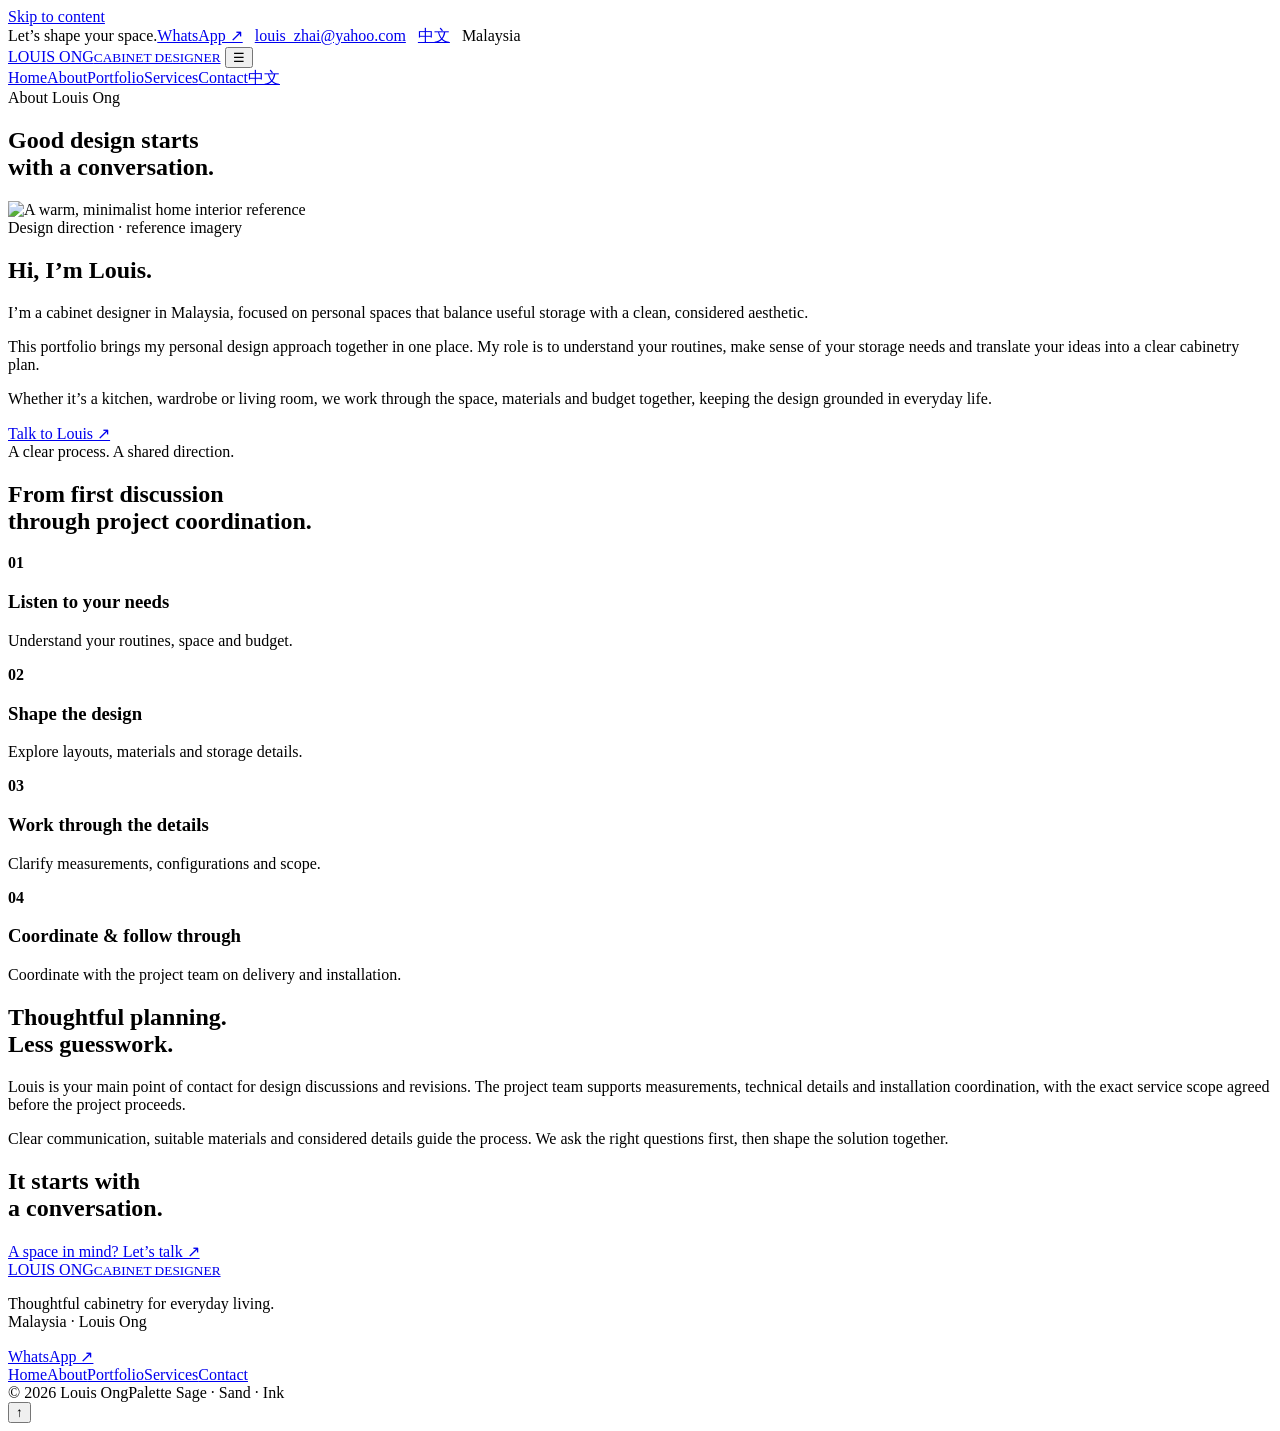
==== about/index.html @ 5d015532 "Add files via upload" ====
<!doctype html>
<html lang="en">
<head>
<meta charset="utf-8"><meta name="viewport" content="width=device-width, initial-scale=1">
<title>About Louis Ong | Cabinet Design in Malaysia</title><meta name="description" content="Meet Louis Ong and learn about his cabinetry design approach.">
<meta name="theme-color" content="#f8f7f3">
<link rel="stylesheet" href="/louis.view-in-cabinet.github.io/style.css"><link rel="stylesheet" href="/louis.view-in-cabinet.github.io/editorial.css">
</head>
<body class="editorial">
<a class="skip-link" href="#main">Skip to content</a>
<div class="topline"><span>Let’s shape your space.</span><span><a href="https://wa.me/60168328653" target="_blank" rel="noopener">WhatsApp ↗</a> &nbsp; <a href="mailto:louis_zhai@yahoo.com">louis_zhai@yahoo.com</a> &nbsp; <a href="/louis.view-in-cabinet.github.io/zh/" lang="zh-Hans">中文</a> &nbsp; Malaysia</span></div>
<header class="site-header">
<a class="brand" href="/louis.view-in-cabinet.github.io/">LOUIS ONG<small>CABINET DESIGNER</small></a>
<button class="nav-toggle" aria-expanded="false" aria-label="Toggle navigation">☰</button>
<nav class="nav" aria-label="Main navigation"><a href="/louis.view-in-cabinet.github.io/" >Home</a><a href="/louis.view-in-cabinet.github.io/about/" aria-current="page">About</a><a href="/louis.view-in-cabinet.github.io/portfolio/" >Portfolio</a><a href="/louis.view-in-cabinet.github.io/services/" >Services</a><a href="/louis.view-in-cabinet.github.io/contact/" >Contact</a><a class="mobile-lang" href="/louis.view-in-cabinet.github.io/zh/">中文</a></nav>
</header>
<main id="main">
<section class="page-hero container"><div class="eyebrow">About Louis Ong</div><h1>Good design starts<br>with a conversation.</h1></section>
<section class="container detail-grid"><div class="image-frame"><img class="service-image" src="https://images.unsplash.com/photo-1600210492486-724fe5c67fb0?auto=format&fit=crop&w=1200&q=85" alt="A warm, minimalist home interior reference"></div><div><div class="eyebrow">Design direction · reference imagery</div><h2>Hi, I’m Louis.</h2><p class="body-copy">I’m a cabinet designer in Malaysia, focused on personal spaces that balance useful storage with a clean, considered aesthetic.</p><p class="body-copy">This portfolio brings my personal design approach together in one place. My role is to understand your routines, make sense of your storage needs and translate your ideas into a clear cabinetry plan.</p><p class="body-copy">Whether it’s a kitchen, wardrobe or living room, we work through the space, materials and budget together, keeping the design grounded in everyday life.</p><a class="button" href="/louis.view-in-cabinet.github.io/contact/">Talk to Louis ↗</a></div></section>
<section class="section"><div class="container"><div class="eyebrow">A clear process. A shared direction.</div><h2>From first discussion<br>through project coordination.</h2><div class="process"><div class="process-item"><strong>01</strong><h3>Listen to your needs</h3><p>Understand your routines, space and budget.</p></div><div class="process-item"><strong>02</strong><h3>Shape the design</h3><p>Explore layouts, materials and storage details.</p></div><div class="process-item"><strong>03</strong><h3>Work through the details</h3><p>Clarify measurements, configurations and scope.</p></div><div class="process-item"><strong>04</strong><h3>Coordinate &amp; follow through</h3><p>Coordinate with the project team on delivery and installation.</p></div></div></div></section>
<section class="section"><div class="container two-col"><h2>Thoughtful planning.<br>Less guesswork.</h2><div class="body-copy"><p>Louis is your main point of contact for design discussions and revisions. The project team supports measurements, technical details and installation coordination, with the exact service scope agreed before the project proceeds.</p><p>Clear communication, suitable materials and considered details guide the process. We ask the right questions first, then shape the solution together.</p></div></div></section><section class="cta-band"><h2>It starts with<br>a conversation.</h2><a class="button" href="/louis.view-in-cabinet.github.io/contact/">A space in mind? Let’s talk ↗</a></section>
</main>
<footer class="site-footer"><div class="footer-top"><div><a class="brand" href="/louis.view-in-cabinet.github.io/">LOUIS ONG<small>CABINET DESIGNER</small></a><p>Thoughtful cabinetry for everyday living.<br>Malaysia · Louis Ong</p><a href="https://wa.me/60168328653" target="_blank" rel="noopener">WhatsApp ↗</a></div><nav class="footer-nav"><a href="/louis.view-in-cabinet.github.io/" >Home</a><a href="/louis.view-in-cabinet.github.io/about/" aria-current="page">About</a><a href="/louis.view-in-cabinet.github.io/portfolio/" >Portfolio</a><a href="/louis.view-in-cabinet.github.io/services/" >Services</a><a href="/louis.view-in-cabinet.github.io/contact/" >Contact</a></nav></div><div class="footer-bottom"><span>© 2026 Louis Ong</span><span class="palette">Palette <i class="swatch" style="background:#77816c"></i><i class="swatch" style="background:#eee9df"></i><i class="swatch" style="background:#252720"></i> Sage · Sand · Ink</span></div></footer>
<button class="back-top" aria-label="Back to top" title="Back to top">↑</button>
<script src="/louis.view-in-cabinet.github.io/app.js" defer></script>
</body></html>
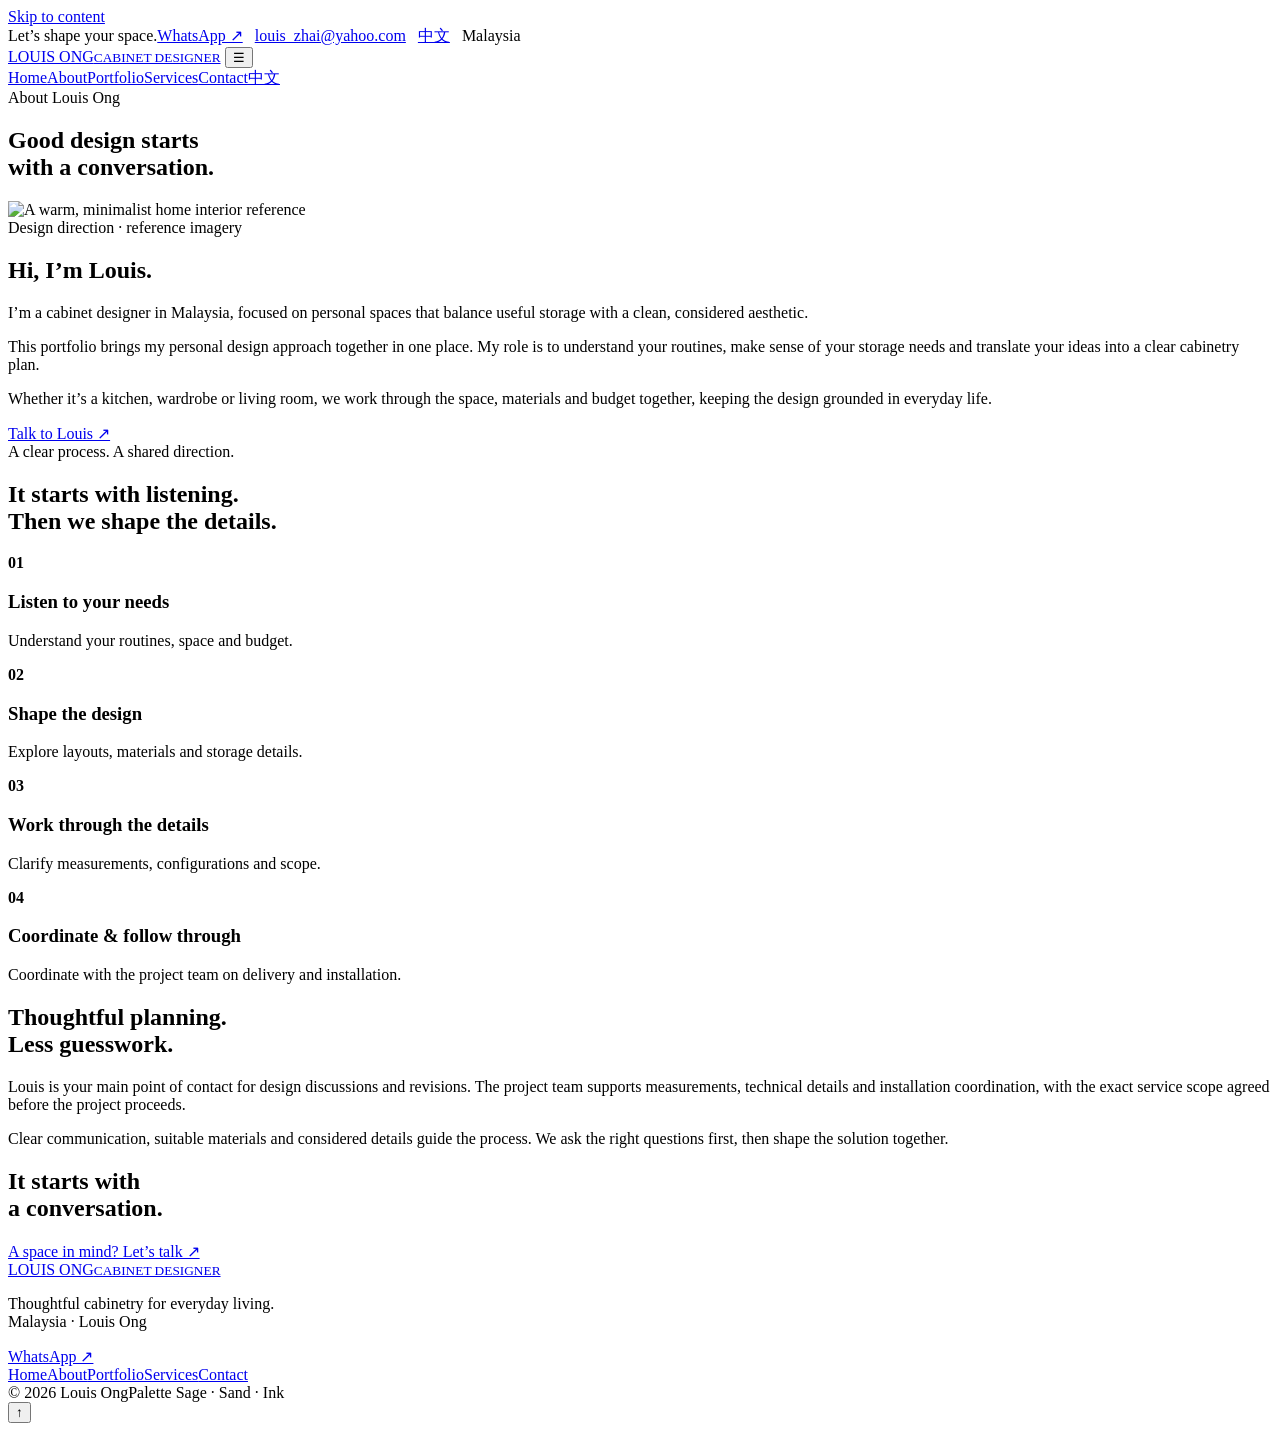
==== commit d1d810b5: "Add files via upload" ====
--- a/about/index.html
+++ b/about/index.html
@@ -8,16 +8,16 @@
 </head>
 <body class="editorial">
 <a class="skip-link" href="#main">Skip to content</a>
-<div class="topline"><span>Let’s shape your space.</span><span><a href="https://wa.me/60168328653" target="_blank" rel="noopener">WhatsApp ↗</a> &nbsp; <a href="mailto:louis_zhai@yahoo.com">louis_zhai@yahoo.com</a> &nbsp; <a href="/louis.view-in-cabinet.github.io/zh/" lang="zh-Hans">中文</a> &nbsp; Malaysia</span></div>
+<div class="topline"><span>Let’s shape your space.</span><span><a href="https://wa.me/60168328653" target="_blank" rel="noopener">WhatsApp ↗</a> &nbsp; <a href="mailto:louis_zhai@yahoo.com">louis_zhai@yahoo.com</a> &nbsp; <a href="/louis.view-in-cabinet.github.io/zh/about/" lang="zh-Hans">中文</a> &nbsp; Malaysia</span></div>
 <header class="site-header">
 <a class="brand" href="/louis.view-in-cabinet.github.io/">LOUIS ONG<small>CABINET DESIGNER</small></a>
 <button class="nav-toggle" aria-expanded="false" aria-label="Toggle navigation">☰</button>
-<nav class="nav" aria-label="Main navigation"><a href="/louis.view-in-cabinet.github.io/" >Home</a><a href="/louis.view-in-cabinet.github.io/about/" aria-current="page">About</a><a href="/louis.view-in-cabinet.github.io/portfolio/" >Portfolio</a><a href="/louis.view-in-cabinet.github.io/services/" >Services</a><a href="/louis.view-in-cabinet.github.io/contact/" >Contact</a><a class="mobile-lang" href="/louis.view-in-cabinet.github.io/zh/">中文</a></nav>
+<nav class="nav" aria-label="Main navigation"><a href="/louis.view-in-cabinet.github.io/" >Home</a><a href="/louis.view-in-cabinet.github.io/about/" aria-current="page">About</a><a href="/louis.view-in-cabinet.github.io/portfolio/" >Portfolio</a><a href="/louis.view-in-cabinet.github.io/services/" >Services</a><a href="/louis.view-in-cabinet.github.io/contact/" >Contact</a><a class="mobile-lang" href="/louis.view-in-cabinet.github.io/zh/about/">中文</a></nav>
 </header>
 <main id="main">
 <section class="page-hero container"><div class="eyebrow">About Louis Ong</div><h1>Good design starts<br>with a conversation.</h1></section>
 <section class="container detail-grid"><div class="image-frame"><img class="service-image" src="https://images.unsplash.com/photo-1600210492486-724fe5c67fb0?auto=format&fit=crop&w=1200&q=85" alt="A warm, minimalist home interior reference"></div><div><div class="eyebrow">Design direction · reference imagery</div><h2>Hi, I’m Louis.</h2><p class="body-copy">I’m a cabinet designer in Malaysia, focused on personal spaces that balance useful storage with a clean, considered aesthetic.</p><p class="body-copy">This portfolio brings my personal design approach together in one place. My role is to understand your routines, make sense of your storage needs and translate your ideas into a clear cabinetry plan.</p><p class="body-copy">Whether it’s a kitchen, wardrobe or living room, we work through the space, materials and budget together, keeping the design grounded in everyday life.</p><a class="button" href="/louis.view-in-cabinet.github.io/contact/">Talk to Louis ↗</a></div></section>
-<section class="section"><div class="container"><div class="eyebrow">A clear process. A shared direction.</div><h2>From first discussion<br>through project coordination.</h2><div class="process"><div class="process-item"><strong>01</strong><h3>Listen to your needs</h3><p>Understand your routines, space and budget.</p></div><div class="process-item"><strong>02</strong><h3>Shape the design</h3><p>Explore layouts, materials and storage details.</p></div><div class="process-item"><strong>03</strong><h3>Work through the details</h3><p>Clarify measurements, configurations and scope.</p></div><div class="process-item"><strong>04</strong><h3>Coordinate &amp; follow through</h3><p>Coordinate with the project team on delivery and installation.</p></div></div></div></section>
+<section class="section"><div class="container"><div class="eyebrow">A clear process. A shared direction.</div><h2>It starts with listening.<br>Then we shape the details.</h2><div class="process"><div class="process-item"><strong>01</strong><h3>Listen to your needs</h3><p>Understand your routines, space and budget.</p></div><div class="process-item"><strong>02</strong><h3>Shape the design</h3><p>Explore layouts, materials and storage details.</p></div><div class="process-item"><strong>03</strong><h3>Work through the details</h3><p>Clarify measurements, configurations and scope.</p></div><div class="process-item"><strong>04</strong><h3>Coordinate &amp; follow through</h3><p>Coordinate with the project team on delivery and installation.</p></div></div></div></section>
 <section class="section"><div class="container two-col"><h2>Thoughtful planning.<br>Less guesswork.</h2><div class="body-copy"><p>Louis is your main point of contact for design discussions and revisions. The project team supports measurements, technical details and installation coordination, with the exact service scope agreed before the project proceeds.</p><p>Clear communication, suitable materials and considered details guide the process. We ask the right questions first, then shape the solution together.</p></div></div></section><section class="cta-band"><h2>It starts with<br>a conversation.</h2><a class="button" href="/louis.view-in-cabinet.github.io/contact/">A space in mind? Let’s talk ↗</a></section>
 </main>
 <footer class="site-footer"><div class="footer-top"><div><a class="brand" href="/louis.view-in-cabinet.github.io/">LOUIS ONG<small>CABINET DESIGNER</small></a><p>Thoughtful cabinetry for everyday living.<br>Malaysia · Louis Ong</p><a href="https://wa.me/60168328653" target="_blank" rel="noopener">WhatsApp ↗</a></div><nav class="footer-nav"><a href="/louis.view-in-cabinet.github.io/" >Home</a><a href="/louis.view-in-cabinet.github.io/about/" aria-current="page">About</a><a href="/louis.view-in-cabinet.github.io/portfolio/" >Portfolio</a><a href="/louis.view-in-cabinet.github.io/services/" >Services</a><a href="/louis.view-in-cabinet.github.io/contact/" >Contact</a></nav></div><div class="footer-bottom"><span>© 2026 Louis Ong</span><span class="palette">Palette <i class="swatch" style="background:#77816c"></i><i class="swatch" style="background:#eee9df"></i><i class="swatch" style="background:#252720"></i> Sage · Sand · Ink</span></div></footer>
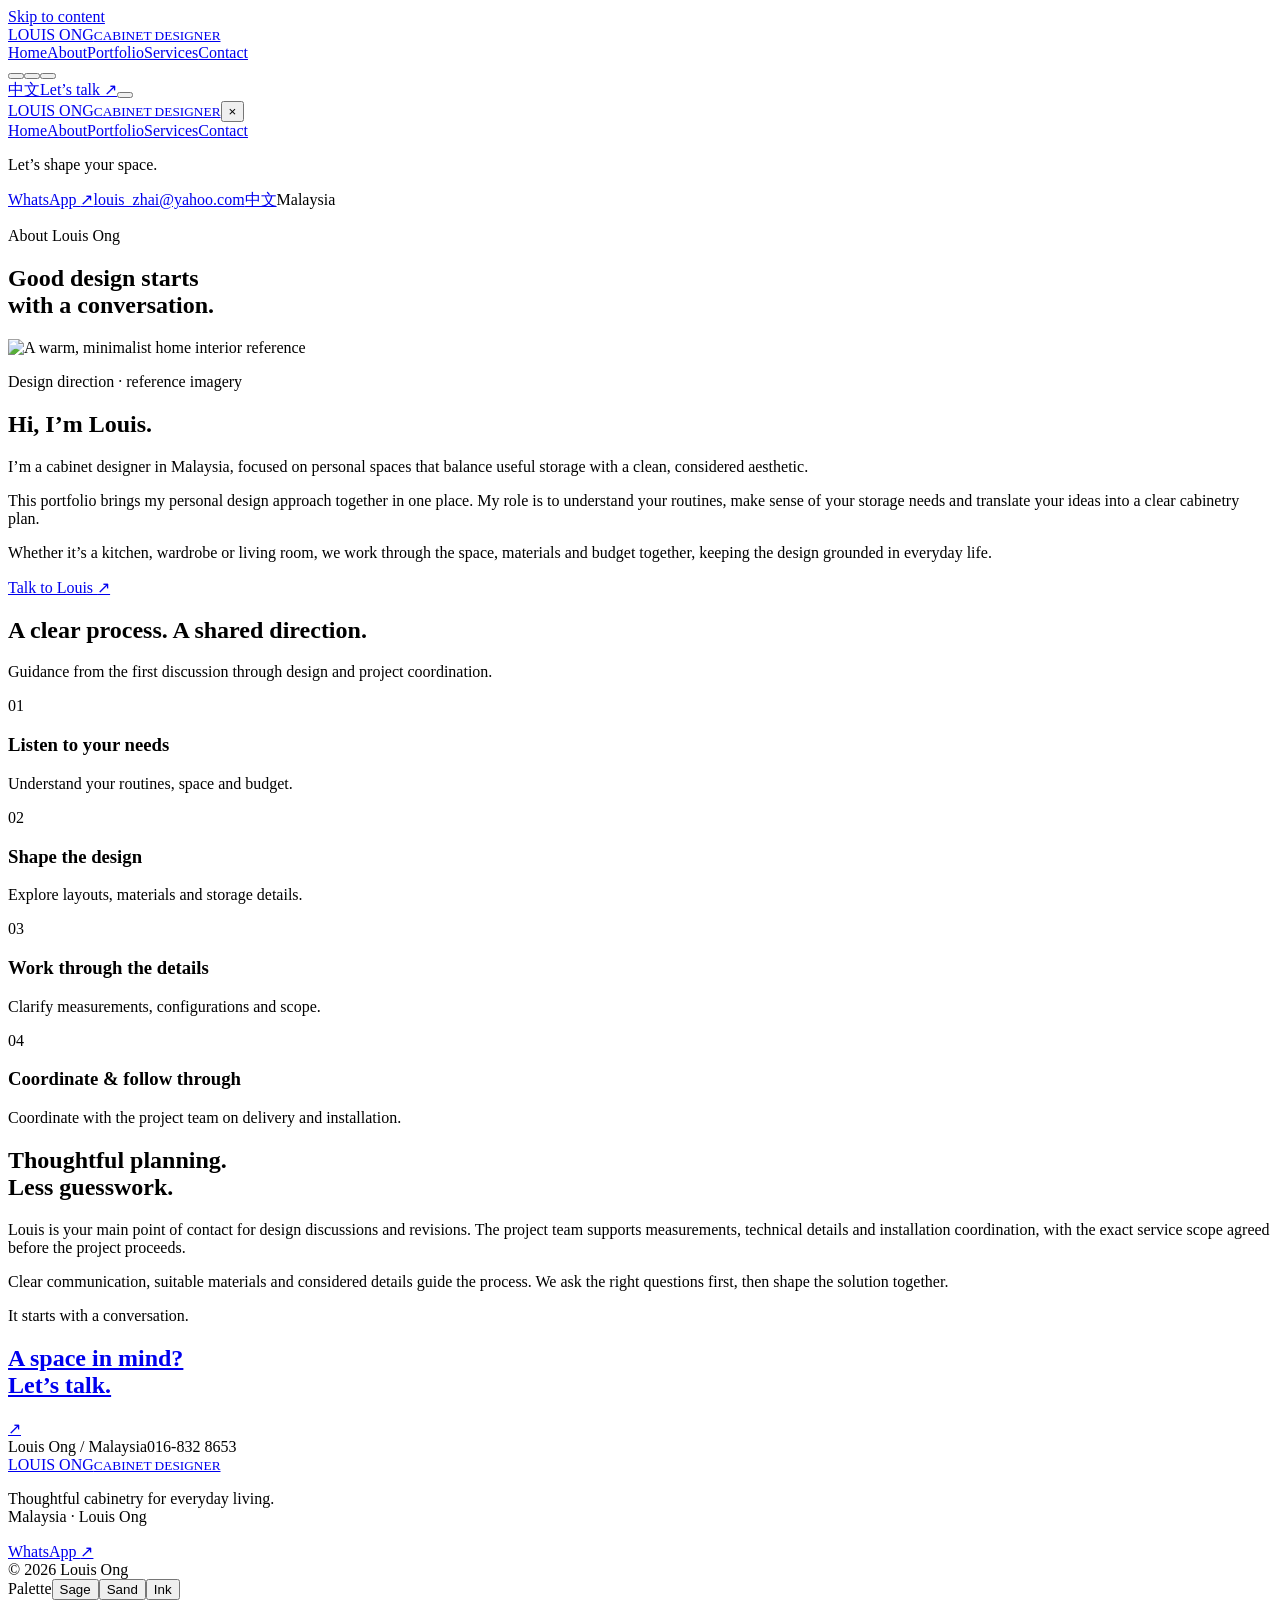
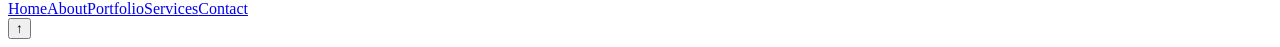
==== commit 8fb7f985: "Add files via upload" ====
--- a/about/index.html
+++ b/about/index.html
@@ -1,26 +1,4 @@
-<!doctype html>
-<html lang="en">
-<head>
-<meta charset="utf-8"><meta name="viewport" content="width=device-width, initial-scale=1">
-<title>About Louis Ong | Cabinet Design in Malaysia</title><meta name="description" content="Meet Louis Ong and learn about his cabinetry design approach.">
-<meta name="theme-color" content="#f8f7f3">
-<link rel="stylesheet" href="/louis.view-in-cabinet.github.io/style.css"><link rel="stylesheet" href="/louis.view-in-cabinet.github.io/editorial.css">
-</head>
-<body class="editorial">
-<a class="skip-link" href="#main">Skip to content</a>
-<div class="topline"><span>Let’s shape your space.</span><span><a href="https://wa.me/60168328653" target="_blank" rel="noopener">WhatsApp ↗</a> &nbsp; <a href="mailto:louis_zhai@yahoo.com">louis_zhai@yahoo.com</a> &nbsp; <a href="/louis.view-in-cabinet.github.io/zh/about/" lang="zh-Hans">中文</a> &nbsp; Malaysia</span></div>
-<header class="site-header">
-<a class="brand" href="/louis.view-in-cabinet.github.io/">LOUIS ONG<small>CABINET DESIGNER</small></a>
-<button class="nav-toggle" aria-expanded="false" aria-label="Toggle navigation">☰</button>
-<nav class="nav" aria-label="Main navigation"><a href="/louis.view-in-cabinet.github.io/" >Home</a><a href="/louis.view-in-cabinet.github.io/about/" aria-current="page">About</a><a href="/louis.view-in-cabinet.github.io/portfolio/" >Portfolio</a><a href="/louis.view-in-cabinet.github.io/services/" >Services</a><a href="/louis.view-in-cabinet.github.io/contact/" >Contact</a><a class="mobile-lang" href="/louis.view-in-cabinet.github.io/zh/about/">中文</a></nav>
-</header>
-<main id="main">
-<section class="page-hero container"><div class="eyebrow">About Louis Ong</div><h1>Good design starts<br>with a conversation.</h1></section>
-<section class="container detail-grid"><div class="image-frame"><img class="service-image" src="https://images.unsplash.com/photo-1600210492486-724fe5c67fb0?auto=format&fit=crop&w=1200&q=85" alt="A warm, minimalist home interior reference"></div><div><div class="eyebrow">Design direction · reference imagery</div><h2>Hi, I’m Louis.</h2><p class="body-copy">I’m a cabinet designer in Malaysia, focused on personal spaces that balance useful storage with a clean, considered aesthetic.</p><p class="body-copy">This portfolio brings my personal design approach together in one place. My role is to understand your routines, make sense of your storage needs and translate your ideas into a clear cabinetry plan.</p><p class="body-copy">Whether it’s a kitchen, wardrobe or living room, we work through the space, materials and budget together, keeping the design grounded in everyday life.</p><a class="button" href="/louis.view-in-cabinet.github.io/contact/">Talk to Louis ↗</a></div></section>
-<section class="section"><div class="container"><div class="eyebrow">A clear process. A shared direction.</div><h2>It starts with listening.<br>Then we shape the details.</h2><div class="process"><div class="process-item"><strong>01</strong><h3>Listen to your needs</h3><p>Understand your routines, space and budget.</p></div><div class="process-item"><strong>02</strong><h3>Shape the design</h3><p>Explore layouts, materials and storage details.</p></div><div class="process-item"><strong>03</strong><h3>Work through the details</h3><p>Clarify measurements, configurations and scope.</p></div><div class="process-item"><strong>04</strong><h3>Coordinate &amp; follow through</h3><p>Coordinate with the project team on delivery and installation.</p></div></div></div></section>
-<section class="section"><div class="container two-col"><h2>Thoughtful planning.<br>Less guesswork.</h2><div class="body-copy"><p>Louis is your main point of contact for design discussions and revisions. The project team supports measurements, technical details and installation coordination, with the exact service scope agreed before the project proceeds.</p><p>Clear communication, suitable materials and considered details guide the process. We ask the right questions first, then shape the solution together.</p></div></div></section><section class="cta-band"><h2>It starts with<br>a conversation.</h2><a class="button" href="/louis.view-in-cabinet.github.io/contact/">A space in mind? Let’s talk ↗</a></section>
-</main>
-<footer class="site-footer"><div class="footer-top"><div><a class="brand" href="/louis.view-in-cabinet.github.io/">LOUIS ONG<small>CABINET DESIGNER</small></a><p>Thoughtful cabinetry for everyday living.<br>Malaysia · Louis Ong</p><a href="https://wa.me/60168328653" target="_blank" rel="noopener">WhatsApp ↗</a></div><nav class="footer-nav"><a href="/louis.view-in-cabinet.github.io/" >Home</a><a href="/louis.view-in-cabinet.github.io/about/" aria-current="page">About</a><a href="/louis.view-in-cabinet.github.io/portfolio/" >Portfolio</a><a href="/louis.view-in-cabinet.github.io/services/" >Services</a><a href="/louis.view-in-cabinet.github.io/contact/" >Contact</a></nav></div><div class="footer-bottom"><span>© 2026 Louis Ong</span><span class="palette">Palette <i class="swatch" style="background:#77816c"></i><i class="swatch" style="background:#eee9df"></i><i class="swatch" style="background:#252720"></i> Sage · Sand · Ink</span></div></footer>
-<button class="back-top" aria-label="Back to top" title="Back to top">↑</button>
-<script src="/louis.view-in-cabinet.github.io/app.js" defer></script>
-</body></html>
+<!doctype html><html lang="en-MY"><head><meta charset="utf-8"><meta name="viewport" content="width=device-width, initial-scale=1"><title>About Louis Ong | Cabinet Design in Malaysia</title><meta name="description" content="Meet Louis Ong and discover a personal approach to cabinet design, practical storage planning and project coordination in Malaysia."><meta name="theme-color" content="#f4f3ee"><link rel="canonical" href="https://starfizh.github.io/louis.view-in-cabinet.github.io/about/"><link rel="alternate" hreflang="en-MY" href="https://starfizh.github.io/louis.view-in-cabinet.github.io/about/"><link rel="alternate" hreflang="zh-Hans" href="https://starfizh.github.io/louis.view-in-cabinet.github.io/zh/about/"><link rel="alternate" hreflang="x-default" href="https://starfizh.github.io/louis.view-in-cabinet.github.io/about/"><meta property="og:title" content="About Louis Ong | Cabinet Design in Malaysia"><meta property="og:description" content="Meet Louis Ong and discover a personal approach to cabinet design, practical storage planning and project coordination in Malaysia."><meta property="og:type" content="website"><meta property="og:url" content="https://starfizh.github.io/louis.view-in-cabinet.github.io/about/"><meta property="og:image" content="https://starfizh.github.io/louis.view-in-cabinet.github.io/assets/hero.jpg"><link rel="icon" href="/louis.view-in-cabinet.github.io/assets/favicon.svg" type="image/svg+xml"><link rel="stylesheet" href="/louis.view-in-cabinet.github.io/style.css"><link rel="stylesheet" href="/louis.view-in-cabinet.github.io/editorial.css"><script>try{document.documentElement.dataset.theme=localStorage.getItem('louis-theme')||'sand'}catch(e){}</script><script defer src="/louis.view-in-cabinet.github.io/app.js"></script><noscript><style>.reveal{opacity:1;transform:none}</style></noscript><script type="application/ld+json">{"@context": "https://schema.org", "@type": "Person", "name": "Louis Ong", "jobTitle": "Cabinet Designer", "url": "https://starfizh.github.io/louis.view-in-cabinet.github.io", "telephone": "+60168328653", "email": "louis_zhai@yahoo.com", "knowsAbout": ["Kitchen cabinetry", "Built-in wardrobes", "Cabinet design"], "workLocation": {"@type": "Country", "name": "Malaysia"}}</script></head><body class="page-about"><a class="skip" href="#main">Skip to content</a><header class="site-header"><a class="logo" href="/louis.view-in-cabinet.github.io/" aria-label="Louis Ong home"><span class="brand-symbol" aria-hidden="true"><i></i><i></i><i></i></span><span class="logo-name">LOUIS ONG<small>CABINET DESIGNER</small></span></a><nav class="desktop-nav" aria-label="Main navigation"><a href="/louis.view-in-cabinet.github.io/" >Home</a><a href="/louis.view-in-cabinet.github.io/about/" aria-current=page>About</a><a href="/louis.view-in-cabinet.github.io/portfolio/" >Portfolio</a><a href="/louis.view-in-cabinet.github.io/services/" >Services</a><a href="/louis.view-in-cabinet.github.io/contact/" >Contact</a></nav><div class="header-tools"><div class="themes header-themes" role="group" aria-label="Choose a colour theme"><button data-theme="sage" aria-label="Sage and stone theme" title="Sage"><i></i></button><button data-theme="sand" aria-label="Sand and clay theme" title="Sand"><i></i></button><button data-theme="ink" aria-label="Ink and bronze theme" title="Ink"><i></i></button></div><a class="language" href="/louis.view-in-cabinet.github.io/zh/about/" lang="zh-Hans" aria-label="切换中文">中文</a><a class="header-cta" href="/louis.view-in-cabinet.github.io/contact/">Let’s talk <span aria-hidden="true">↗</span></a><button id="menu-toggle" aria-expanded="false" aria-controls="mobile-menu" aria-label="Open menu"><span></span><span></span></button></div></header>
+<div id="mobile-menu" class="mobile-menu" inert aria-hidden="true"><div class="menu-background"></div><div class="menu-top"><a class="logo" href="/louis.view-in-cabinet.github.io/" aria-label="Louis Ong home"><span class="brand-symbol" aria-hidden="true"><i></i><i></i><i></i></span><span class="logo-name">LOUIS ONG<small>CABINET DESIGNER</small></span></a><button id="menu-close" aria-label="Close menu">×</button></div><div class="menu-content"><nav aria-label="Mobile navigation"><a href="/louis.view-in-cabinet.github.io/" >Home</a><a href="/louis.view-in-cabinet.github.io/about/" aria-current=page>About</a><a href="/louis.view-in-cabinet.github.io/portfolio/" >Portfolio</a><a href="/louis.view-in-cabinet.github.io/services/" >Services</a><a href="/louis.view-in-cabinet.github.io/contact/" >Contact</a></nav><aside><p>Let’s shape your space.</p><a href="https://wa.me/60168328653" target="_blank" rel="noopener">WhatsApp <span aria-hidden="true">↗</span></a><a href="mailto:louis_zhai@yahoo.com">louis_zhai@yahoo.com</a><a class="language" href="/louis.view-in-cabinet.github.io/zh/about/" lang="zh-Hans" aria-label="切换中文">中文</a><span>Malaysia</span></aside></div></div>
+<main id="main"><section class="wrap page-top"><p class="section-index">About Louis Ong</p><h1 class="reveal">Good design starts<br>with a conversation.</h1></section><section class="wrap about-intro split"><div class="reveal"><img class="" src="/louis.view-in-cabinet.github.io/assets/interior.jpg" alt="A warm, minimalist home interior reference" loading="lazy" width="1500" height="1000"><p class="caption">Design direction · reference imagery</p></div><div class="reveal"><h2>Hi, I’m Louis.</h2><p class="lead">I’m a cabinet designer in Malaysia, focused on personal spaces that balance useful storage with a clean, considered aesthetic.</p><p>This portfolio brings my personal design approach together in one place. My role is to understand your routines, make sense of your storage needs and translate your ideas into a clear cabinetry plan.</p><p>Whether it’s a kitchen, wardrobe or living room, we work through the space, materials and budget together, keeping the design grounded in everyday life.</p><a class="text-link" href="/louis.view-in-cabinet.github.io/contact/">Talk to Louis <span aria-hidden="true">↗</span></a></div></section>
+  <section class="tinted section"><div class="wrap"><div class="section-head reveal"><h2>A clear process. A shared direction.</h2><p>Guidance from the first discussion through design and project coordination.</p></div><div class="process-grid"><div class="reveal"><span class="section-index">01</span><h3>Listen to your needs</h3><p>Understand your routines, space and budget.</p></div><div class="reveal"><span class="section-index">02</span><h3>Shape the design</h3><p>Explore layouts, materials and storage details.</p></div><div class="reveal"><span class="section-index">03</span><h3>Work through the details</h3><p>Clarify measurements, configurations and scope.</p></div><div class="reveal"><span class="section-index">04</span><h3>Coordinate & follow through</h3><p>Coordinate with the project team on delivery and installation.</p></div></div></div></section><section class="wrap section split"><h2 class="reveal">Thoughtful planning.<br>Less guesswork.</h2><div class="reveal"><p>Louis is your main point of contact for design discussions and revisions. The project team supports measurements, technical details and installation coordination, with the exact service scope agreed before the project proceeds.</p><p>Clear communication, suitable materials and considered details guide the process. We ask the right questions first, then shape the solution together.</p></div></section><section class="editorial-cta wrap reveal"><span class="tiny">It starts with a conversation.</span><a href="/louis.view-in-cabinet.github.io/contact/"><h2>A space in mind?<br>Let’s talk.</h2><span class="cta-arrow" aria-hidden="true">↗</span></a><div class="cta-meta"><span>Louis Ong / Malaysia</span><span>016-832 8653</span></div></section></main><footer><div class="wrap footer-top"><a class="logo" href="/louis.view-in-cabinet.github.io/" aria-label="Louis Ong home"><span class="brand-symbol" aria-hidden="true"><i></i><i></i><i></i></span><span class="logo-name">LOUIS ONG<small>CABINET DESIGNER</small></span></a><p>Thoughtful cabinetry for everyday living.<br>Malaysia · Louis Ong</p><a class="text-link" href="https://wa.me/60168328653" target="_blank" rel="noopener">WhatsApp <span aria-hidden="true">↗</span></a></div><div class="wrap footer-bottom"><span>© 2026 Louis Ong</span><div class="themes" role="group" aria-label="Choose a colour theme"><span>Palette</span><button data-theme="sage" title="Sage & stone" aria-label="Sage and stone theme"><i></i>Sage</button><button data-theme="sand" title="Sand & clay" aria-label="Sand and clay theme"><i></i>Sand</button><button data-theme="ink" title="Ink & bronze" aria-label="Ink and bronze theme"><i></i>Ink</button></div><nav><a href="/louis.view-in-cabinet.github.io/" >Home</a><a href="/louis.view-in-cabinet.github.io/about/" aria-current=page>About</a><a href="/louis.view-in-cabinet.github.io/portfolio/" >Portfolio</a><a href="/louis.view-in-cabinet.github.io/services/" >Services</a><a href="/louis.view-in-cabinet.github.io/contact/" >Contact</a></nav></div></footer><button id="back-top" aria-label="Back to top">↑</button><dialog id="image-dialog"><button id="dialog-close" aria-label="Close image">×</button><img src="/louis.view-in-cabinet.github.io/assets/hero.jpg" alt=""><div><h2></h2><p>Reference image · not a completed project</p></div></dialog></body></html>
